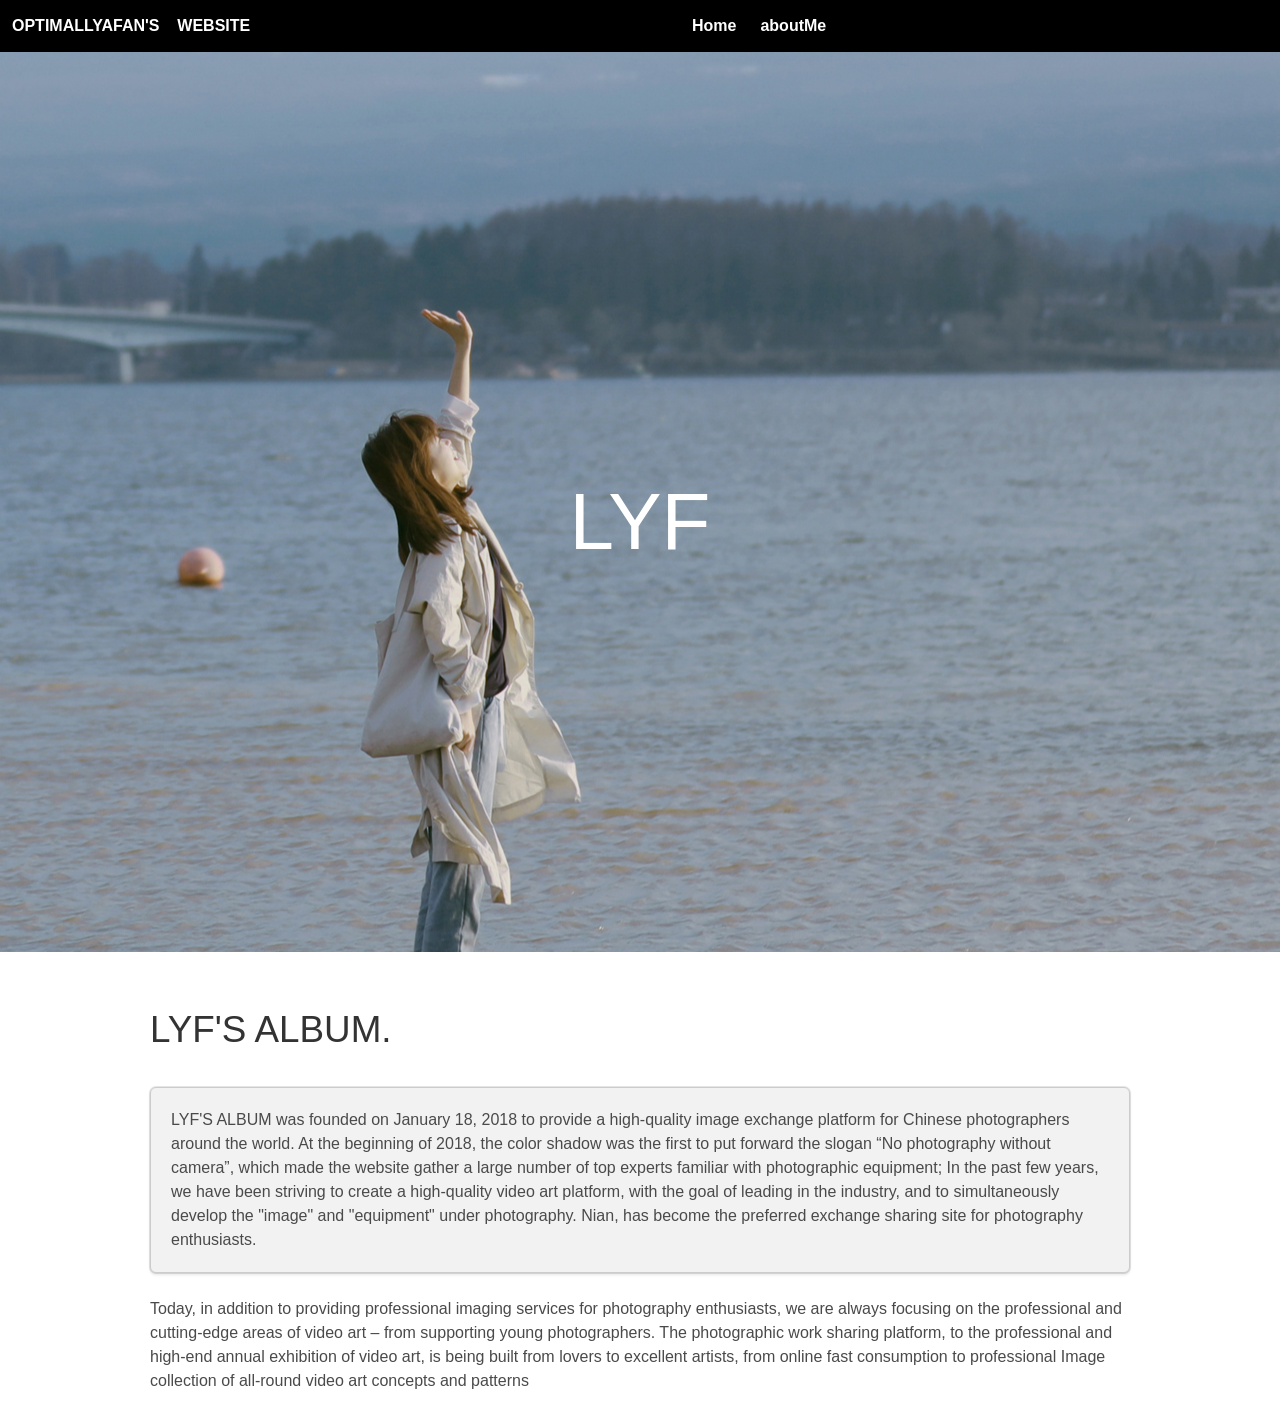
==== aboutMe.html @ 16e369ba "aboutMe" ====
<!DOCTYPE html>
<html>

<head>
    <meta http-equiv="Content-Type" content="text/html; charset=utf-8" />
    <title>One single section - fullPage.js</title>
    <meta name="Resource-type" content="Document" />
    <script type="text/javascript" src="./src/jquery.js"></script>
    <link rel="stylesheet" type="text/css" href="./src/fullpage.css" />
    <link rel="stylesheet" type="text/css" href="examples.css" />
    <link rel="stylesheet" type="text/css" href="./src/bulma.css" />
    <style>
        /* Style for our header texts
	* --------------------------------------- */
        h1 {
            font-size: 5em;
            font-family: arial, helvetica;
            color: #fff;
            margin: 0;
            padding: 40px 0 0 0;
        }

        .intro p {
            color: #fff;
            padding: 40px 0 0 0;
        }

        .wrap {
            margin-left: auto;
            margin-right: auto;
            width: 980px;
            position: relative;
            padding: 20px 0 20px 0;
        }

        .wrap h1 {
            font-size: 2.3em;
            color: #333;
            padding: 30px 0 10px 0;
        }

        .wrap p {
            font-size: 16px;
            padding: 0 0 10px 0;
        }

        .box {
            display: block;
            background: #f2f2f2;
            border: 1px solid #ccc;
            padding: 20px;
            margin: 20px 0;
        }

        /* Centered texts in each section
	* --------------------------------------- */
        .section {
            text-align: center;
        }

        #slide1 {
            background-image: url(imgs/myself.jpg);
            background-position: 80% 80%
        }

        #infoMenu li a {
            color: #000;
        }

        .navbar-brand {
            background: black;
        }

        .navbar-menu {
            background: black;
        }

        .menu_item_one {
            color: white;
        }

        .menu_item_one:hover {
            color: white;
        }

        .menu_item {
            border: none;
            color: white
        }

        .menu_item:hover {
            border-bottom: 2px solid #fff;
            color: white
        }
    </style>

    <script>

        $(document).ready(function () {
            $('.navbar-burger').click(function () {
                $('.navbar-burger').toggleClass('is-active');
                $('.navbar-menu').toggleClass('is-active');
            });
        });
    </script>
</head>

<body>
    <section class="hero is-small nav">
        <div class="hero-head">
            <nav class="navbar">
                <div class="navbar-brand">
                    <a class="navbar-burger burger">
                        <span class="has-text-white"></span>
                        <span class="has-text-white"></span>
                        <span class="has-text-white"></span>
                    </a>
                </div>
                <div class="navbar-menu">
                    <div class="navbar-start">
                        <div class="navbar-item">
                            <a class="menu_item_one" href="#">
                                <strong> OPTIMALLYAFAN'S &nbsp;&nbsp; WEBSITE </strong>
                            </a>
                        </div>
                    </div>
                    <div class="navbar-start">
                        <div class="navbar-item">
                            <a class="menu_item" href="index.html">
                                <strong> Home </strong>
                            </a>
                        </div>
                        <div class="navbar-item">
                            <a class="menu_item" href="#">
                                <strong> aboutMe </strong>
                            </a>
                        </div>
                        <div class="navbar-item">
                            <a class="menu_item" href="#">
                                <strong> </strong>
                            </a>
                        </div>
                    </div>
                </div>
            </nav>
        </div>
    </section>
    <div id="fullpage">
        <div class="section" id="section1">
            <div class="slide" id="slide1">
                <h1>LYF</h1>
            </div>
        </div>
    </div>


    <div class="wrap">
        <h1>LYF'S ALBUM.</h1>
        <div class="box">

            LYF'S ALBUM was founded on January 18, 2018 to provide a high-quality image exchange platform for Chinese
            photographers around the world. At the beginning of 2018, the color shadow was the first to put forward the
            slogan “No photography without camera”, which made the website gather a large number of top experts familiar
            with photographic equipment;
            In the past few years, we have been striving to create a high-quality video art platform, with the goal of
            leading in the industry, and to simultaneously develop the "image" and "equipment" under photography.
            Nian, has become the preferred exchange sharing site for photography enthusiasts.
        </div>
        <p>
            Today, in addition to providing professional imaging services for photography enthusiasts, we are always
            focusing on the professional and cutting-edge areas of video art – from supporting young photographers.
            The photographic work sharing platform, to the professional and high-end annual exhibition of video art, is
            being built from lovers to excellent artists, from online fast consumption to professional
            Image collection of all-round video art concepts and patterns
        </p>


    </div>

    <script type="text/javascript" src="./src/fullpage.js"></script>
    <script type="text/javascript" src="examples.js"></script>

    <script type="text/javascript">
        var myFullpage = new fullpage('#fullpage', {
            sectionsColor: ['#4A6FB1'],
            autoScrolling: false,
            css3: true,
            fitToSection: false
        });
    </script>
</body>

</html>
---- src/fullpage.css ----
/*!
 * fullPage 3.0.5
 * https://github.com/alvarotrigo/fullPage.js
 *
 * @license GPLv3 for open source use only
 * or Fullpage Commercial License for commercial use
 * http://alvarotrigo.com/fullPage/pricing/
 *
 * Copyright (C) 2018 http://alvarotrigo.com/fullPage - A project by Alvaro Trigo
 */
 html.fp-enabled,
 .fp-enabled body {
     margin: 0;
     padding: 0;
     overflow:hidden;
 
     /*Avoid flicker on slides transitions for mobile phones #336 */
     -webkit-tap-highlight-color: rgba(0,0,0,0);
 }
 .fp-section {
     position: relative;
     -webkit-box-sizing: border-box; /* Safari<=5 Android<=3 */
     -moz-box-sizing: border-box; /* <=28 */
     box-sizing: border-box;
 }
 .fp-slide {
     float: left;
 }
 .fp-slide, .fp-slidesContainer {
     height: 100%;
     display: block;
 }
 .fp-slides {
     z-index:1;
     height: 100%;
     overflow: hidden;
     position: relative;
     -webkit-transition: all 0.3s ease-out; /* Safari<=6 Android<=4.3 */
     transition: all 0.3s ease-out;
 }
 .fp-section.fp-table, .fp-slide.fp-table {
     display: table;
     table-layout:fixed;
     width: 100%;
 }
 .fp-tableCell {
     display: table-cell;
     vertical-align: middle;
     width: 100%;
     height: 100%;
 }
 .fp-slidesContainer {
     float: left;
     position: relative;
 }
 .fp-controlArrow {
     -webkit-user-select: none; /* webkit (safari, chrome) browsers */
     -moz-user-select: none; /* mozilla browsers */
     -khtml-user-select: none; /* webkit (konqueror) browsers */
     -ms-user-select: none; /* IE10+ */
     position: absolute;
     z-index: 4;
     top: 50%;
     cursor: pointer;
     width: 0;
     height: 0;
     border-style: solid;
     margin-top: -38px;
     -webkit-transform: translate3d(0,0,0);
     -ms-transform: translate3d(0,0,0);
     transform: translate3d(0,0,0);
 }
 .fp-controlArrow.fp-prev {
     left: 15px;
     width: 0;
     border-width: 38.5px 34px 38.5px 0;
     border-color: transparent #fff transparent transparent;
 }
 .fp-controlArrow.fp-next {
     right: 15px;
     border-width: 38.5px 0 38.5px 34px;
     border-color: transparent transparent transparent #fff;
 }
 .fp-scrollable {
     overflow: hidden;
     position: relative;
 }
 .fp-scroller{
     overflow: hidden;
 }
 .iScrollIndicator{
     border: 0 !important;
 }
 .fp-notransition {
     -webkit-transition: none !important;
     transition: none !important;
 }
 #fp-nav {
     position: fixed;
     z-index: 100;
     margin-top: -32px;
     top: 50%;
     opacity: 1;
     -webkit-transform: translate3d(0,0,0);
 }
 #fp-nav.fp-right {
     right: 17px;
 }
 #fp-nav.fp-left {
     left: 17px;
 }
 .fp-slidesNav{
     position: absolute;
     z-index: 4;
     opacity: 1;
     -webkit-transform: translate3d(0,0,0);
     -ms-transform: translate3d(0,0,0);
     transform: translate3d(0,0,0);
     left: 0 !important;
     right: 0;
     margin: 0 auto !important;
 }
 .fp-slidesNav.fp-bottom {
     bottom: 17px;
 }
 .fp-slidesNav.fp-top {
     top: 17px;
 }
 #fp-nav ul,
 .fp-slidesNav ul {
   margin: 0;
   padding: 0;
 }
 #fp-nav ul li,
 .fp-slidesNav ul li {
     display: block;
     width: 14px;
     height: 13px;
     margin: 7px;
     position:relative;
 }
 .fp-slidesNav ul li {
     display: inline-block;
 }
 #fp-nav ul li a,
 .fp-slidesNav ul li a {
     display: block;
     position: relative;
     z-index: 1;
     width: 100%;
     height: 100%;
     cursor: pointer;
     text-decoration: none;
 }
 #fp-nav ul li a.active span,
 .fp-slidesNav ul li a.active span,
 #fp-nav ul li:hover a.active span,
 .fp-slidesNav ul li:hover a.active span{
     height: 12px;
     width: 12px;
     margin: -6px 0 0 -6px;
     border-radius: 100%;
  }
 #fp-nav ul li a span,
 .fp-slidesNav ul li a span {
     border-radius: 50%;
     position: absolute;
     z-index: 1;
     height: 5px;
     width: 5px;
     border: 0;
     background:white;
     left: 50%;
     top: 50%;
     margin: -2px 0 0 -2px;
     -webkit-transition: all 0.1s ease-in-out;
     -moz-transition: all 0.1s ease-in-out;
     -o-transition: all 0.1s ease-in-out;
     transition: all 0.1s ease-in-out;
 }
 #fp-nav ul li:hover a span,
 .fp-slidesNav ul li:hover a span{
     width: 10px;
     height: 10px;
     margin: -5px 0px 0px -5px;
 }
 #fp-nav ul li .fp-tooltip {
     position: absolute;
     top: -2px;
     color: #fff;
     font-size: 14px;
     font-family: arial, helvetica, sans-serif;
     white-space: nowrap;
     max-width: 220px;
     overflow: hidden;
     display: block;
     opacity: 0;
     width: 0;
     cursor: pointer;
 }
 #fp-nav ul li:hover .fp-tooltip,
 #fp-nav.fp-show-active a.active + .fp-tooltip {
     -webkit-transition: opacity 0.2s ease-in;
     transition: opacity 0.2s ease-in;
     width: auto;
     opacity: 1;
 }
 #fp-nav ul li .fp-tooltip.fp-right {
     right: 20px;
 }
 #fp-nav ul li .fp-tooltip.fp-left {
     left: 20px;
 }
 .fp-auto-height.fp-section,
 .fp-auto-height .fp-slide,
 .fp-auto-height .fp-tableCell{
     height: auto !important;
 }
 
 .fp-responsive .fp-auto-height-responsive.fp-section,
 .fp-responsive .fp-auto-height-responsive .fp-slide,
 .fp-responsive .fp-auto-height-responsive .fp-tableCell {
     height: auto !important;
 }
 
 /*Only display content to screen readers*/
 .fp-sr-only{
     position: absolute;
     width: 1px;
     height: 1px;
     padding: 0;
     overflow: hidden;
     clip: rect(0, 0, 0, 0);
     white-space: nowrap;
     border: 0;
 }
---- examples.css ----
@CHARSET "ISO-8859-1";
/* Reset CSS
 * --------------------------------------- */
body,div,dl,dt,dd,ul,ol,li,h1,h2,h3,h4,h5,h6,pre,
form,fieldset,input,textarea,p,blockquote,th,td {
    padding: 0;
    margin: 0;
}
a{
	text-decoration:none;
}
table {
    border-spacing: 0;
}
fieldset,img {
    border: 0;
}
address,caption,cite,code,dfn,em,strong,th,var {
    font-weight: normal;
    font-style: normal;
}
strong{
	font-weight: bold;
}
ol,ul {
    list-style: none;
    margin:0;
    padding:0;
}
caption,th {
    text-align: left;

}
h1,h2,h3,h4,h5,h6 {
    font-weight: normal;
    font-size: 100%;
    margin:0;
    padding:0;
    color:#444;
}
q:before,q:after {
    content:'';
}
abbr,acronym { border: 0;
}


/* Custom CSS
 * --------------------------------------- */
body{
	font-family: arial,helvetica;
	color: #333;
	color: white;
}
.wrap{
	margin-left: auto;
	margin-right: auto;
	width: 960px;
	position: relative;
}
h1{
	font-size: 6em;
}
p{
	font-size: 2em;
}
.intro p{
	width: 50%;
	margin: 0 auto;
	font-size: 1.5em;
}
.section{
	text-align:center;
}
#menu li {
	display:inline-block;
	margin: 10px;
	color: #000;
	background:#fff;
	background: rgba(255,255,255, 0.5);
	-webkit-border-radius: 10px;
            border-radius: 10px;
}
#menu li.active{
	background:#666;
	background: rgba(0,0,0, 0.5);
	color: #fff;
}
#menu li a{
	text-decoration:none;
	color: #000;
}
#menu li.active a:hover{
	color: #000;
}
#menu li:hover{
	background: rgba(255,255,255, 0.8);
}
#menu li a,
#menu li.active a{
	padding: 9px 18px;
	display:block;
}
#menu li.active a{
	color: #fff;
}
#menu{
	position:fixed;
	top:0;
	left:0;
	height: 40px;
	z-index: 70;
	width: 100%;
	padding: 0;
	margin:0;
}
.twitter-share-button{
	position: fixed;
	z-index: 99;
	right: 149px;
	top: 9px;
}
#download{
	margin: 10px 0 0 0;
	padding: 15px 10px;
	color: #fff;
	text-shadow: 0 -1px 0 rgba(0,0,0,0.25);
	background-color: #49afcd;
	background-image: -moz-linear-gradient(top, #5bc0de, #2f96b4);
	background-image: -ms-linear-gradient(top, #5bc0de, #2f96b4);
	background-image: -webkit-gradient(linear,0 0,0 100%,from( #5bc0de),to( #2f96b4));
	background-image: -webkit-linear-gradient(top, #5bc0de, #2f96b4);
	background-image: -o-linear-gradient(top, #5bc0de, #2f96b4);
	background-image: linear-gradient(top, #5bc0de, #2f96b4);
	background-repeat: repeat-x;
	filter: progid:DXImageTransform.Microsoft.gradient(startColorstr='#5bc0de', endColorstr='#2f96b4', GradientType=0);
	border-color: #2f96b4 #2f96b4 #1f6377;
	border-color: rgba(0,0,0,.1) rgba(0,0,0,.1) rgba(0,0,0,.25);
	filter: progid:DXImageTransform.Microsoft.gradient(enabled=false);

	-webkit-border-radius: 6px;
	-moz-border-radius: 6px;
	border-radius: 6px;
	vertical-align: middle;
	cursor: pointer;
	display: inline-block;
	-webkit-box-shadow: inset 0 1px 0 rgba(255,255,255,0.2),0 1px 2px rgba(0,0,0,0.05);
	-moz-box-shadow: inset 0 1px 0 rgba(255,255,255,0.2),0 1px 2px rgba(0,0,0,0.05);
	box-shadow: inset 0 1px 0 rgba(255,255,255,0.2),0 1px 2px rgba(0,0,0,0.05);
}
#download a{
	text-decoration:none;
	color:#fff;
}
#download:hover{
	text-shadow: 0 -1px 0 rgba(0,0,0,.25);
	background-color: #2F96B4;
	background-position: 0 -15px;
	-webkit-transition: background-position .1s linear;
	-moz-transition: background-position .1s linear;
	-ms-transition: background-position .1s linear;
	-o-transition: background-position .1s linear;
	transition: background-position .1s linear;
}
#infoMenu{
	height: 20px;
	color: #f2f2f2;
	position:fixed;
	z-index:70;
	bottom:0;
	width:100%;
	text-align:right;
	font-size:0.9em;
	padding:8px 0 8px 0;
}
#infoMenu ul{
	padding: 0 40px;
}
#infoMenu li a{
	display: block;
	margin: 0 22px 0 0;
	color: #333;
}
#infoMenu li a:hover{
	text-decoration:underline;
}
#infoMenu li{
	display:inline-block;
	position:relative;
}
#examplesList{
	display:none;
	background: #282828;
	-webkit-border-radius: 6px;
	-moz-border-radius: 6px;
	border-radius: 6px;
	padding: 20px;
	float: left;
	position: absolute;
	bottom: 29px;
	right: 0;
	width:638px;
	text-align:left;
}
#examplesList ul{
	padding:0;
}
#examplesList ul li{
	display:block;
	margin: 5px 0;
}
#examplesList ul li a{
	color: #BDBDBD;
	margin:0;
}
#examplesList ul li a:hover{
	color: #f2f2f2;
}
#examplesList .column{
	float: left;
	margin: 0 20px 0 0;
}
#examplesList h3{
	color: #f2f2f2;
	font-size: 1.2em;
	margin: 0 0 15px 0;
	border-bottom: 1px solid rgba(0, 0, 0, 0.4);
	-webkit-box-shadow: 0 1px 0 rgba(255, 255, 255, 0.1);
	-moz-box-shadow: 0 1px 0 rgba(255,255,255,0.1);
	box-shadow: 0 1px 0 rgba(255, 255, 255, 0.1);
	padding: 0 0 5px 0;
}



/* Demos Menu
 * --------------------------------------- */
 #demosMenu{
	position:fixed;
	bottom: 10px;
	right:10px;
	z-index: 999;
 }
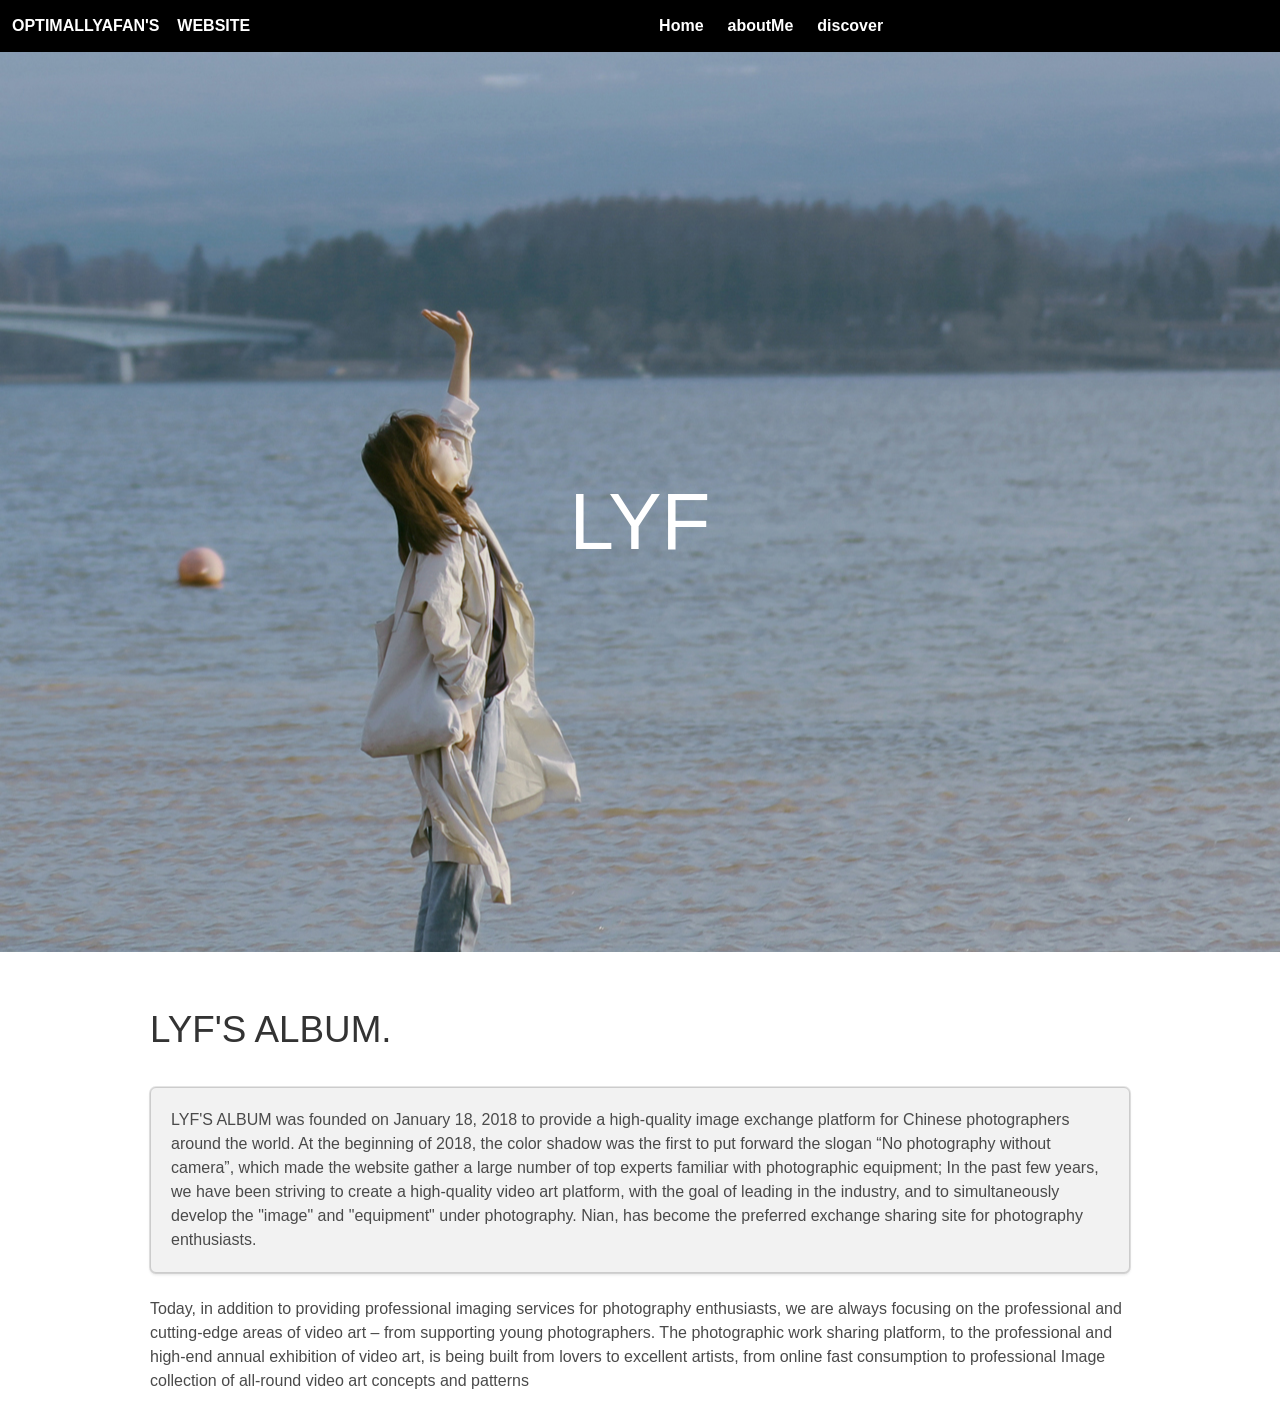
==== commit caf68081: "discover" ====
--- a/aboutMe.html
+++ b/aboutMe.html
@@ -136,8 +136,8 @@
                             </a>
                         </div>
                         <div class="navbar-item">
-                            <a class="menu_item" href="#">
-                                <strong> </strong>
+                            <a class="menu_item" href="discover.html">
+                                <strong> discover</strong>
                             </a>
                         </div>
                     </div>
